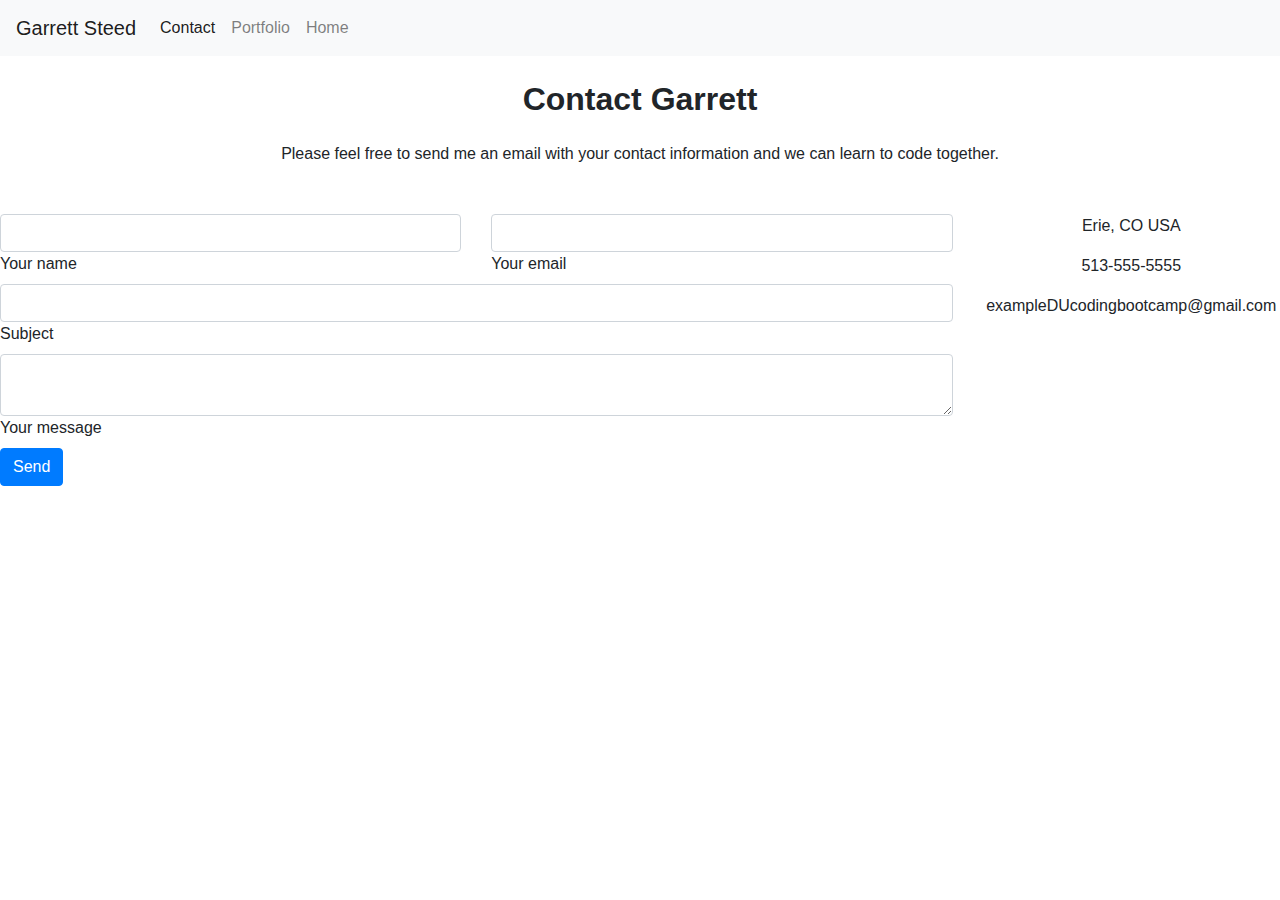
==== contact.html @ 45cd5f68 "pushing contacts-home-portfolio into repo" ====
<!DOCTYPE html>
<html lang="en">
  <head>
    <meta charset="UTF-8" />
    <meta name="viewport" content="width=device-width, initial-scale=1.0" />
    <link
      rel="stylesheet"
      href="https://stackpath.bootstrapcdn.com/bootstrap/4.5.2/css/bootstrap.min.css"
      integrity="sha384-JcKb8q3iqJ61gNV9KGb8thSsNjpSL0n8PARn9HuZOnIxN0hoP+VmmDGMN5t9UJ0Z"
      crossorigin="anonymous"
    />
    <title>Contact Me</title>
  </head>

    <nav class="navbar navbar-expand-lg navbar-light bg-light">
    <a class="navbar-brand" href="index.html">Garrett Steed</a>
    <button class="navbar-toggler" type="button" data-toggle="collapse" data-target="#navbarSupportedContent"
        aria-controls="navbarSupportedContent" aria-expanded="false" aria-label="Toggle navigation">
        <span class="navbar-toggler-icon"></span>
    </button>

    <div class="collapse navbar-collapse" id="navbarSupportedContent">
        <ul class="navbar-nav mr-auto">
            <li class="nav-item active">
                <a class="nav-link" href="contact.html">Contact <span class="sr-only">(current)</span></a>
            </li>
            <li class="nav-item">
                <a class="nav-link" href="portfolio.html">Portfolio</a>
            </li>
            <li class="nav-item">
                <a class="nav-link" href="index.html">Home</a>
            </li>
    </div>
    </nav>
  <body>
    <!--Section: Contact v.2-->
    <section class="mb-4">
      <!--Section heading-->
      <h2 class="h1-responsive font-weight-bold text-center my-4">
        Contact Garrett
      </h2>
      <!--Section description-->
      <p class="text-center w-responsive mx-auto mb-5">
        Please feel free to send me an email with your contact information and
        we can learn to code together.
      </p>

      <div class="row">
        <!--Grid column-->
        <div class="col-md-9 mb-md-0 mb-5">
          <form
            id="contact-form"
            name="contact-form"
            action="mail.php"
            method="POST"
          >
            <!--Grid row-->
            <div class="row">
              <!--Grid column-->
              <div class="col-md-6">
                <div class="md-form mb-0">
                  <input
                    type="text"
                    id="name"
                    name="name"
                    class="form-control"
                  />
                  <label for="name" class="">Your name</label>
                </div>
              </div>
              <!--Grid column-->

              <!--Grid column-->
              <div class="col-md-6">
                <div class="md-form mb-0">
                  <input
                    type="text"
                    id="email"
                    name="email"
                    class="form-control"
                  />
                  <label for="email" class="">Your email</label>
                </div>
              </div>
              <!--Grid column-->
            </div>
            <!--Grid row-->

            <!--Grid row-->
            <div class="row">
              <div class="col-md-12">
                <div class="md-form mb-0">
                  <input
                    type="text"
                    id="subject"
                    name="subject"
                    class="form-control"
                  />
                  <label for="subject" class="">Subject</label>
                </div>
              </div>
            </div>
            <!--Grid row-->

            <!--Grid row-->
            <div class="row">
              <!--Grid column-->
              <div class="col-md-12">
                <div class="md-form">
                  <textarea
                    type="text"
                    id="message"
                    name="message"
                    rows="2"
                    class="form-control md-textarea"
                  ></textarea>
                  <label for="message">Your message</label>
                </div>
              </div>
            </div>
            <!--Grid row-->
          </form>

          <div class="text-center text-md-left">
            <a
              class="btn btn-primary"
              onclick="document.getElementById('contact-form').submit();"
              >Send</a
            >
          </div>
          <div class="status"></div>
        </div>
        <!--Grid column-->

        <!--Grid column-->
        <div class="col-md-3 text-center">
          <ul class="list-unstyled mb-0">
            <li>
              <i class="fas fa-map-marker-alt fa-2x"></i>
              <p>Erie, CO USA</p>
            </li>

            <li>
              <i class="fas fa-phone mt-4 fa-2x"></i>
              <p>513-555-5555</p>
            </li>

            <li>
              <i class="fas fa-envelope mt-4 fa-2x"></i>
              <p>exampleDUcodingbootcamp@gmail.com</p>
            </li>
          </ul>
        </div>
        <!--Grid column-->
      </div>
    </section>
    <!--Section: Contact v.2-->
  </body>
</html>
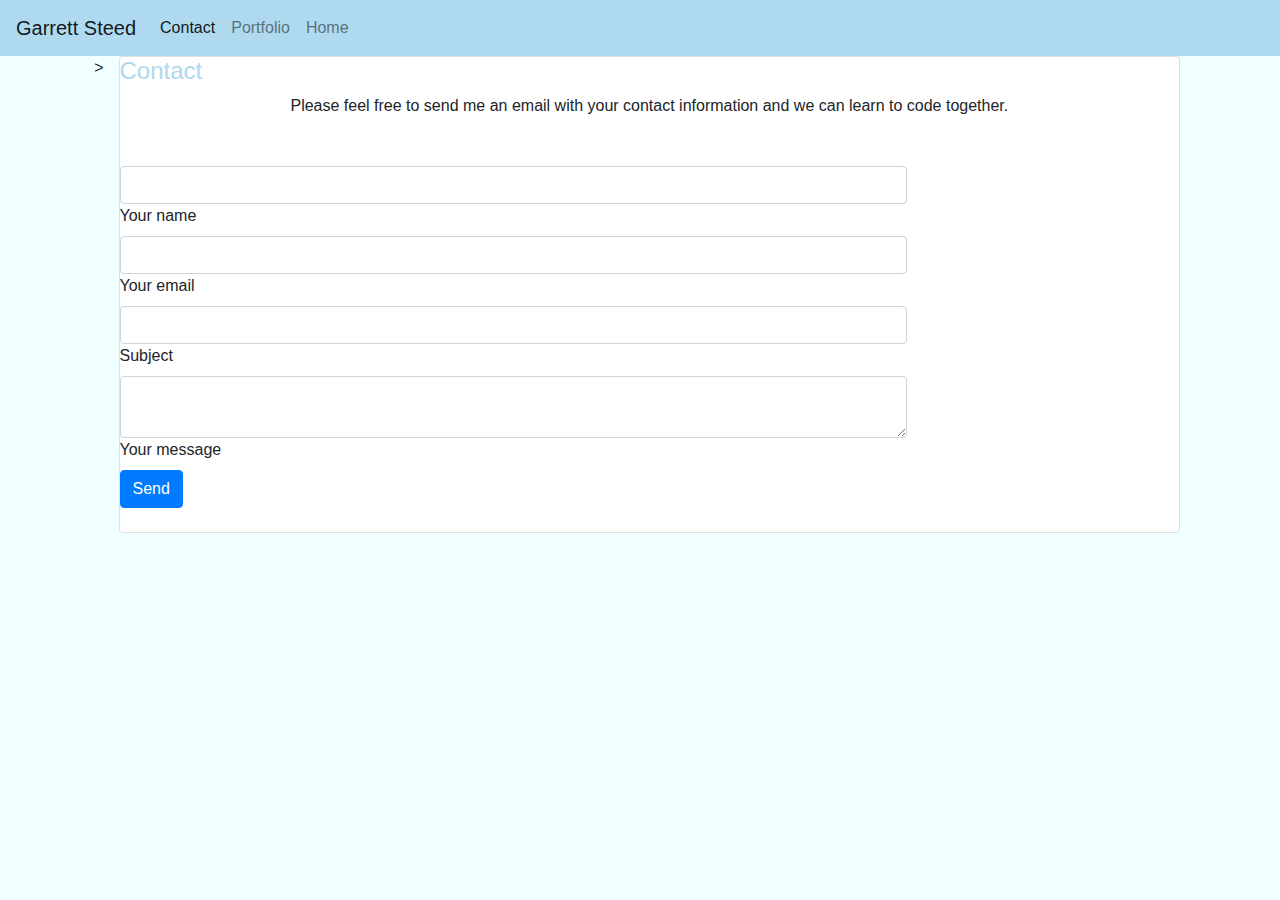
==== commit 86f1eced: "adding rows and columns to portfolio and cotancts for better user exp" ====
--- a/contact.html
+++ b/contact.html
@@ -9,10 +9,17 @@
       integrity="sha384-JcKb8q3iqJ61gNV9KGb8thSsNjpSL0n8PARn9HuZOnIxN0hoP+VmmDGMN5t9UJ0Z"
       crossorigin="anonymous"
     />
+    <link rel="stylesheet" href="style.css" />
+    <script src="https://code.jquery.com/jquery-3.5.1.slim.min.js"
+      integrity="sha384-DfXdz2htPH0lsSSs5nCTpuj/zy4C+OGpamoFVy38MVBnE+IbbVYUew+OrCXaRkfj" crossorigin="anonymous"></script>
+    <script src="https://cdn.jsdelivr.net/npm/popper.js@1.16.1/dist/umd/popper.min.js"
+      integrity="sha384-9/reFTGAW83EW2RDu2S0VKaIzap3H66lZH81PoYlFhbGU+6BZp6G7niu735Sk7lN" crossorigin="anonymous"></script>
+    <script src="https://stackpath.bootstrapcdn.com/bootstrap/4.5.2/js/bootstrap.min.js"
+      integrity="sha384-B4gt1jrGC7Jh4AgTPSdUtOBvfO8shuf57BaghqFfPlYxofvL8/KUEfYiJOMMV+rV" crossorigin="anonymous"></script>
     <title>Contact Me</title>
   </head>
 
-    <nav class="navbar navbar-expand-lg navbar-light bg-light">
+    <nav class="navbar navbar-expand-lg navbar-light">
     <a class="navbar-brand" href="index.html">Garrett Steed</a>
     <button class="navbar-toggler" type="button" data-toggle="collapse" data-target="#navbarSupportedContent"
         aria-controls="navbarSupportedContent" aria-expanded="false" aria-label="Toggle navigation">
@@ -33,12 +40,14 @@
     </div>
     </nav>
   <body>
+    <div class="row">
+      <div class="col-md-1"></div>>
+      <div class="col-md-10">
+        <div class="card">
+    <!--Section heading-->
+    <h4>Contact</h4>
     <!--Section: Contact v.2-->
     <section class="mb-4">
-      <!--Section heading-->
-      <h2 class="h1-responsive font-weight-bold text-center my-4">
-        Contact Garrett
-      </h2>
       <!--Section description-->
       <p class="text-center w-responsive mx-auto mb-5">
         Please feel free to send me an email with your contact information and
@@ -57,7 +66,7 @@
             <!--Grid row-->
             <div class="row">
               <!--Grid column-->
-              <div class="col-md-6">
+              <div class="col-md-12">
                 <div class="md-form mb-0">
                   <input
                     type="text"
@@ -71,7 +80,7 @@
               <!--Grid column-->
 
               <!--Grid column-->
-              <div class="col-md-6">
+              <div class="col-md-12">
                 <div class="md-form mb-0">
                   <input
                     type="text"
@@ -132,26 +141,6 @@
         </div>
         <!--Grid column-->
 
-        <!--Grid column-->
-        <div class="col-md-3 text-center">
-          <ul class="list-unstyled mb-0">
-            <li>
-              <i class="fas fa-map-marker-alt fa-2x"></i>
-              <p>Erie, CO USA</p>
-            </li>
-
-            <li>
-              <i class="fas fa-phone mt-4 fa-2x"></i>
-              <p>513-555-5555</p>
-            </li>
-
-            <li>
-              <i class="fas fa-envelope mt-4 fa-2x"></i>
-              <p>exampleDUcodingbootcamp@gmail.com</p>
-            </li>
-          </ul>
-        </div>
-        <!--Grid column-->
       </div>
     </section>
     <!--Section: Contact v.2-->
--- a/style.css
+++ b/style.css
@@ -0,0 +1,20 @@
+/* added space background for more color */
+body {
+  background-color: azure;
+  overflow-x: hidden;
+}
+
+/* Changes the background so the image was not showing through */
+nav {
+  background-color: #aed9ee;
+  overflow-x: hidden;
+}
+
+h4 {
+  color: #aed9ee;
+}
+/* padding to help with centering issue */
+/* .card-body {
+  padding-left: 0px;
+  padding-right: 0px;
+} */
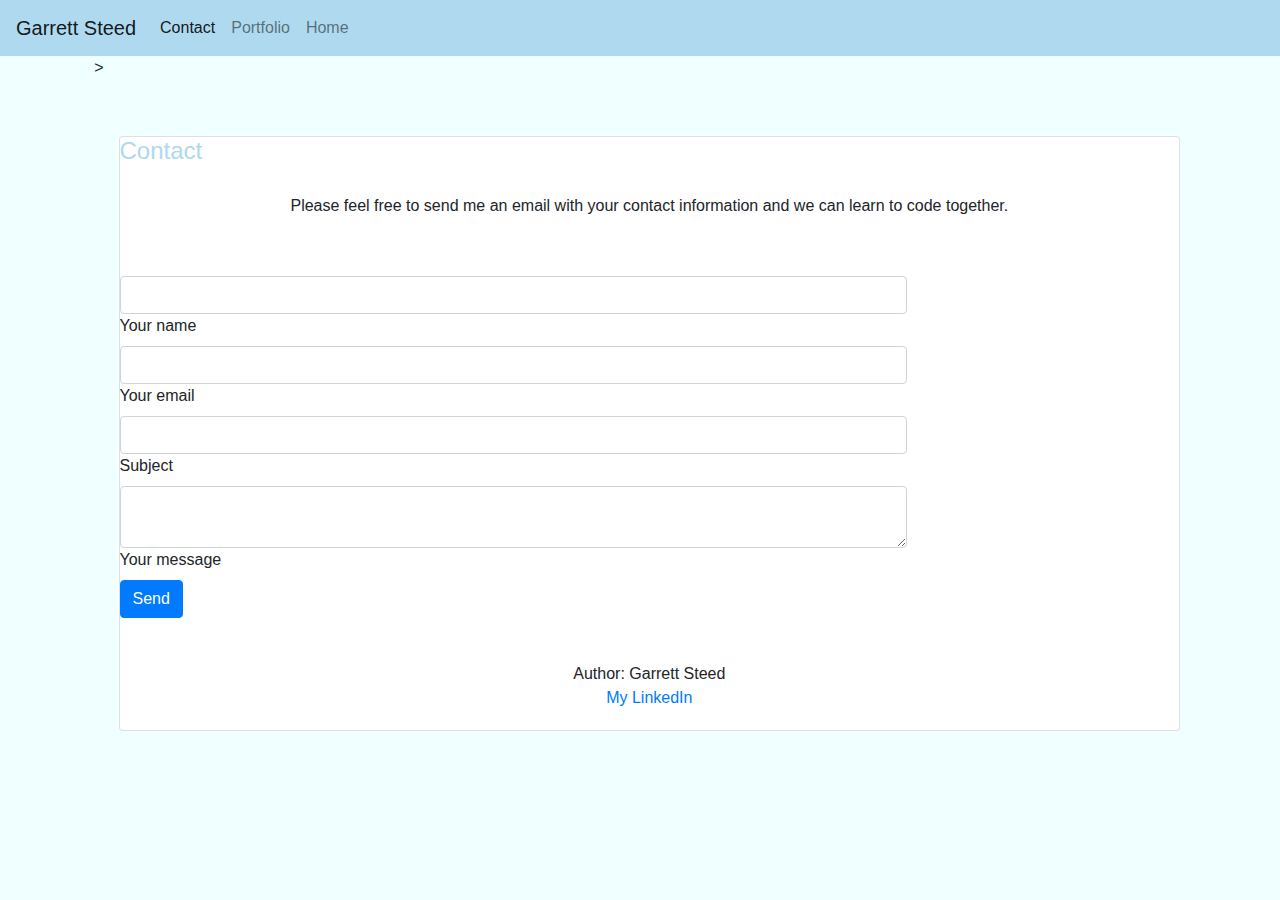
==== commit 0525e8f9: "added footer and cleaned up some margin and padding issues" ====
--- a/contact.html
+++ b/contact.html
@@ -144,5 +144,12 @@
       </div>
     </section>
     <!--Section: Contact v.2-->
+    <footer>
+      <p>Author: Garrett Steed<br>
+        <a href="https://www.linkedin.com/in/garrett-steed/" class="social-icon si-rounded si-small si-linkedin">
+          <i class="icon-linkedin"></i>
+          <i class="icon-linkedin"></i>
+          My LinkedIn</a></p>
+    </footer>
   </body>
 </html>
--- a/style.css
+++ b/style.css
@@ -10,11 +10,27 @@
   overflow-x: hidden;
 }
 
+/* added coloring to the header of each page to work with theme */
 h4 {
   color: #aed9ee;
 }
-/* padding to help with centering issue */
-/* .card-body {
-  padding-left: 0px;
-  padding-right: 0px;
-} */
+/* added margin so the boxes were not up against the nav bar */
+
+.card {
+  margin-top: 5rem;
+}
+
+.notme {
+  float: left;
+  padding: 10px;
+  margin: 10px;
+}
+
+p {
+  padding: 10px;
+  margin: 10px;
+}
+
+footer {
+  text-align: center;
+}
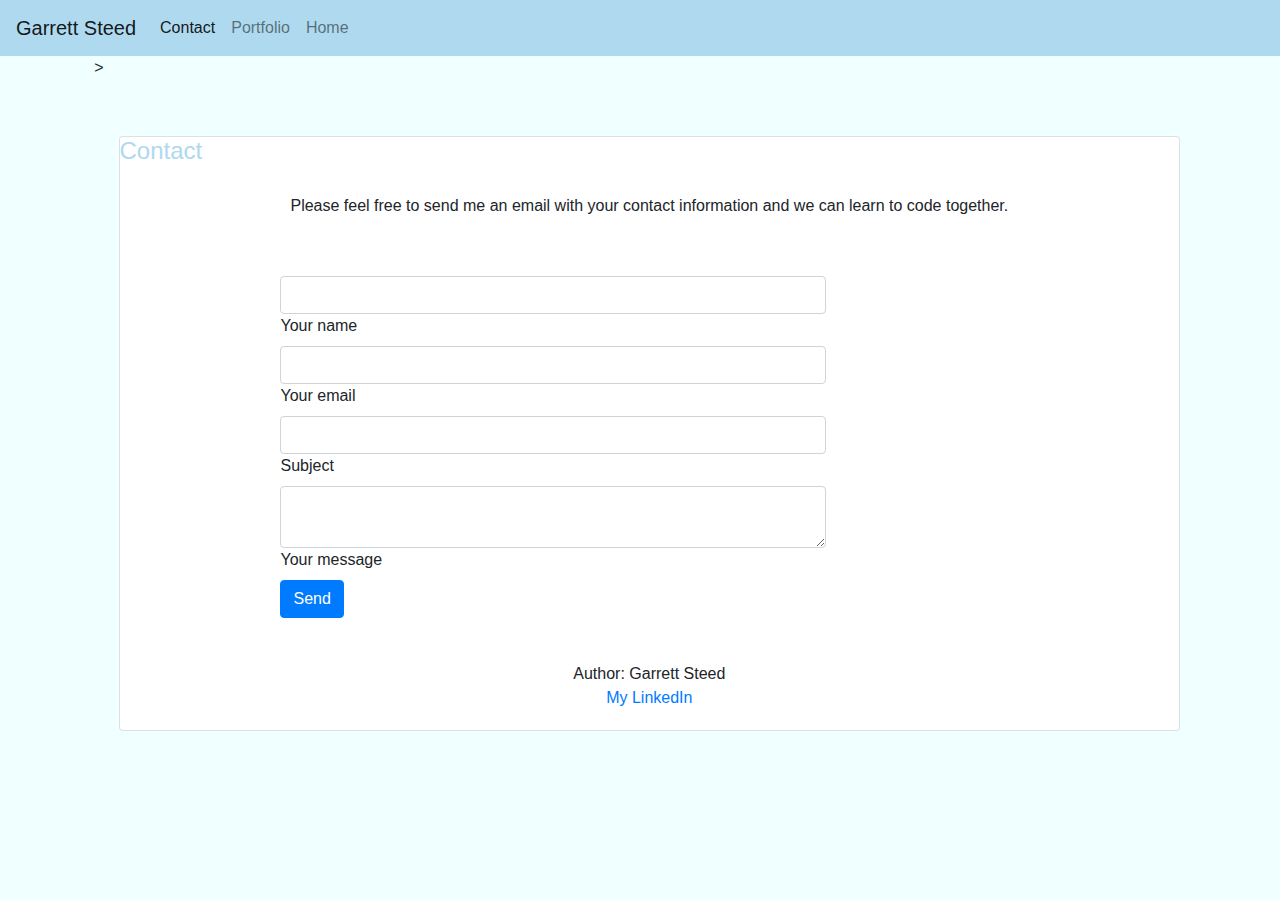
==== commit 142d293b: "changed porfolio to wrap around.  Changed index nav bar for left margin and centered contact page" ====
--- a/contact.html
+++ b/contact.html
@@ -47,7 +47,7 @@
     <!--Section heading-->
     <h4>Contact</h4>
     <!--Section: Contact v.2-->
-    <section class="mb-4">
+    <section class="mb-4" id="center">
       <!--Section description-->
       <p class="text-center w-responsive mx-auto mb-5">
         Please feel free to send me an email with your contact information and
--- a/style.css
+++ b/style.css
@@ -34,3 +34,14 @@
 footer {
   text-align: center;
 }
+/* added margin and padding for a cleaner view */
+.img-fluid {
+  width: 350px;
+  height: 350px;
+  padding: 10px;
+  margin: 20px auto;
+}
+
+#center {
+  margin: auto;
+}
